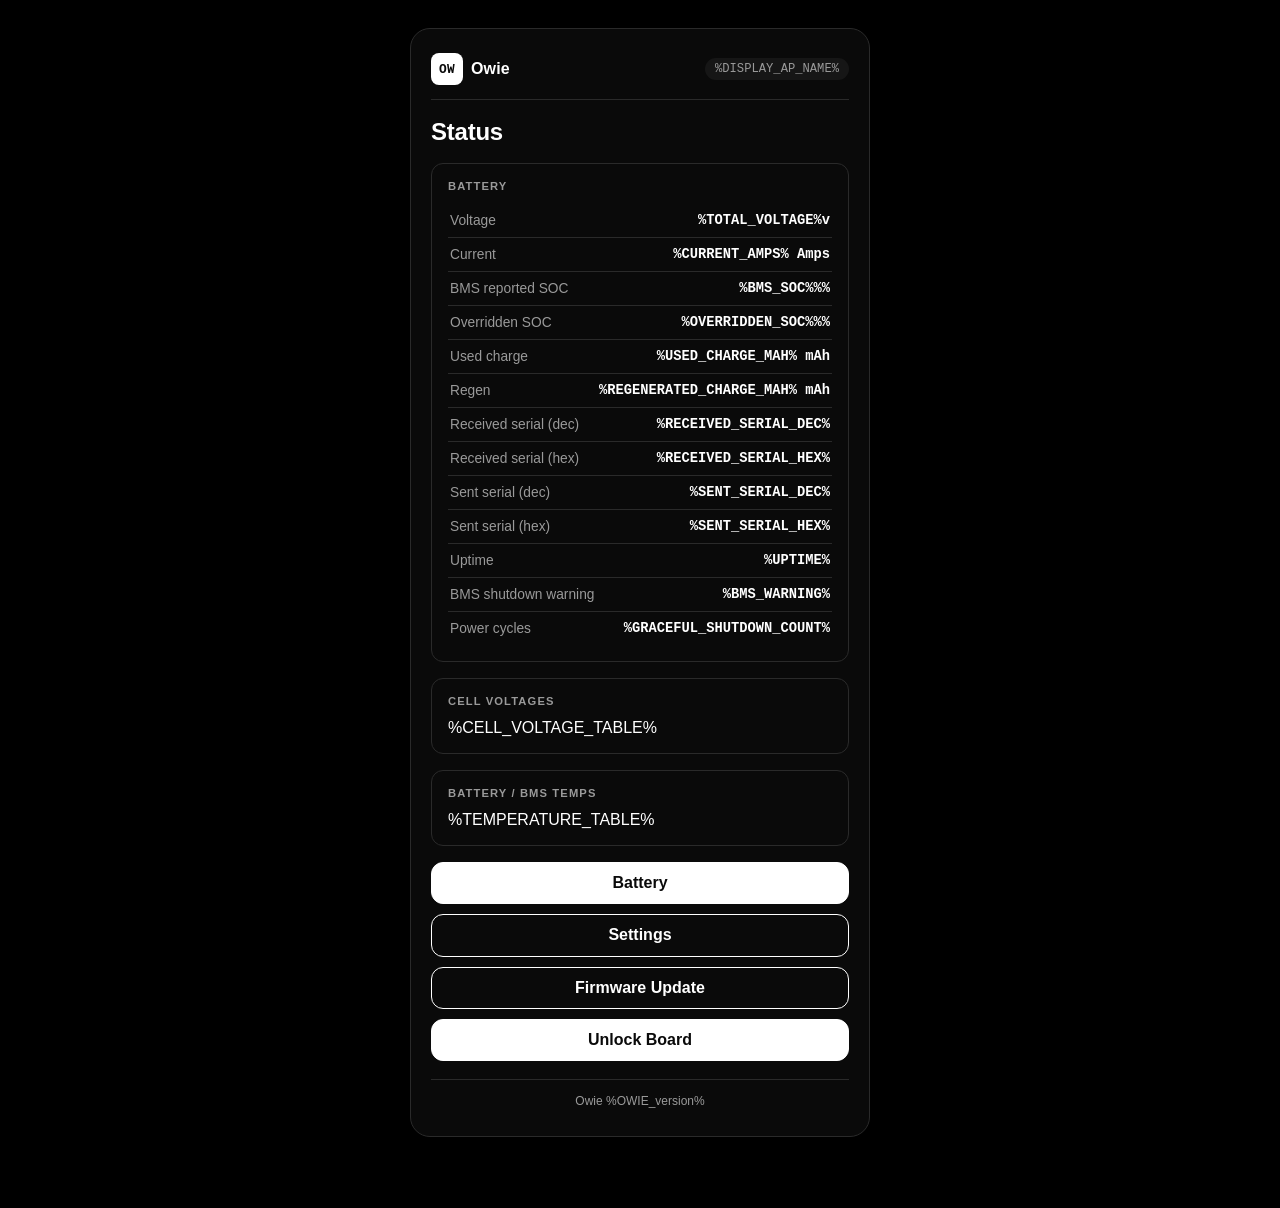
==== data/index.html @ 439dd6f3 "Port NexusOwie dark-card UI; keep BMS rows and stock battery mode switch; add tools/check_ui.py and " ====
<!DOCTYPE html>
<html lang="en">

<head>
    <meta charset="utf-8">
    <meta name="viewport" content="width=device-width,initial-scale=1,user-scalable=no">
    <title>Owie - Status</title>
    <link rel="stylesheet" href="styles.css?v=5">
    <script>
        window.addEventListener('DOMContentLoaded', () => {
            function reloadData() {
                const xhr = new XMLHttpRequest();
                xhr.addEventListener("load", function (evt) {
                    var parsed = JSON.parse(evt.target.responseText);
                    for (const key in parsed) {
                        var el = document.getElementById(key);
                        if (el) {
                            el.innerHTML = parsed[key];
                        }
                    }
                    setTimeout(reloadData, 100);
                });
                xhr.open("GET", "/autoupdate");
                xhr.send();
            }
            reloadData();
            const unlockBtn = document.getElementById("unlockButton");
            if (!unlockBtn.dataset.locked) {
                return;
            }
            unlockBtn.onclick = () => {
                const xhr = new XMLHttpRequest();
                xhr.open("GET", "/lock?unlock");
                xhr.responseType = "text";
                xhr.onload = () => {
                    if (xhr.status === 200) {
                        unlockBtn.innerHTML = "Unlocked! Restart your board to ride it.";
                    } else {
                        unlockBtn.innerHTML = "Error: " + xhr.status;
                    }
                };
                unlockBtn.setAttribute("disabled", "1");
                xhr.send();
            };
            unlockBtn.removeAttribute("style");
        });
    //# sourceURL=index.js
    </script>
</head>

<body>
    <main class="page">
        <header class="topbar">
            <div class="brand">
                <span class="brand-mark">OW</span>
                <span class="brand-name">Owie</span>
            </div>
            <span class="ap-name">%DISPLAY_AP_NAME%</span>
        </header>

        <h1>Status</h1>

        <div id="content">
            <div class="section">
                <h2 class="section-title">Battery</h2>
                <table>
                    <tr>
                        <th>Voltage</th>
                        <td id="TOTAL_VOLTAGE">%TOTAL_VOLTAGE%v</td>
                    </tr>
                    <tr>
                        <th>Current</th>
                        <td id="CURRENT_AMPS">%CURRENT_AMPS% Amps</td>
                    </tr>
                    <tr>
                        <th>BMS reported SOC</th>
                        <td id="BMS_SOC">%BMS_SOC%%%</td>
                    </tr>
                    <tr>
                        <th>Overridden SOC</th>
                        <td id="OVERRIDDEN_SOC">%OVERRIDDEN_SOC%%%</td>
                    </tr>
                    <tr>
                        <th>Used charge</th>
                        <td id="USED_CHARGE_MAH">%USED_CHARGE_MAH% mAh</td>
                    </tr>
                    <tr>
                        <th>Regen</th>
                        <td id="REGENERATED_CHARGE_MAH">%REGENERATED_CHARGE_MAH% mAh</td>
                    </tr>
                    <tr>
                        <th>Received serial (dec)</th>
                        <td id="RECEIVED_SERIAL_DEC">%RECEIVED_SERIAL_DEC%</td>
                    </tr>
                    <tr>
                        <th>Received serial (hex)</th>
                        <td id="RECEIVED_SERIAL_HEX">%RECEIVED_SERIAL_HEX%</td>
                    </tr>
                    <tr>
                        <th>Sent serial (dec)</th>
                        <td id="SENT_SERIAL_DEC">%SENT_SERIAL_DEC%</td>
                    </tr>
                    <tr>
                        <th>Sent serial (hex)</th>
                        <td id="SENT_SERIAL_HEX">%SENT_SERIAL_HEX%</td>
                    </tr>
                    <tr>
                        <th>Uptime</th>
                        <td id="UPTIME">%UPTIME%</td>
                    </tr>
                    <tr>
                        <th>BMS shutdown warning</th>
                        <td id="BMS_WARNING">%BMS_WARNING%</td>
                    </tr>
                    <tr>
                        <th>Power cycles</th>
                        <td>%GRACEFUL_SHUTDOWN_COUNT%</td>
                    </tr>
                </table>
            </div>

            <div class="section">
                <h2 class="section-title">Cell Voltages</h2>
                <table class="cell-voltages" id="CELL_VOLTAGE_TABLE">%CELL_VOLTAGE_TABLE%</table>
            </div>

            <div class="section">
                <h2 class="section-title">Battery / BMS Temps</h2>
                <table class="cell-voltages" id="TEMPERATURE_TABLE">%TEMPERATURE_TABLE%</table>
            </div>

            <div class="btn-row">
                <form action="/battery">
                    <button>Battery</button>
                </form>
                <form action="/settings">
                    <button class="btn-secondary">Settings</button>
                </form>
                <form action="/update">
                    <button class="btn-secondary">Firmware Update</button>
                </form>
                <button style="display:none" id="unlockButton" data-locked="%IS_LOCKED%">
                    Unlock Board
                </button>
            </div>
        </div>

        <div class="footer-note">Owie <span id="OWIE_version">%OWIE_version%</span></div>
    </main>
</body>

</html>
---- data/styles.css ----
:root {
    --bg: #000000;
    --text: #ffffff;
    --muted: #9a9a9a;
    --border: #2a2a2a;
    --ink: #ffffff;
    --paper: #0a0a0a;
    --field-bg: #141414;
    --field-bg-focus: #1a1a1a;
    --raised: #161616;
    --radius-lg: 20px;
    --radius-md: 12px;
    --shadow: 0 24px 60px rgba(0, 0, 0, 0.6), 0 2px 8px rgba(0, 0, 0, 0.4);
}

* {
    box-sizing: border-box;
}

body {
    margin: 0;
    min-height: 100vh;
    min-height: 100dvh;
    /* Always keep base padding AND any notch/status-bar inset */
    padding-top: calc(28px + env(safe-area-inset-top, 0px));
    padding-right: calc(20px + env(safe-area-inset-right, 0px));
    padding-bottom: calc(28px + env(safe-area-inset-bottom, 0px));
    padding-left: calc(20px + env(safe-area-inset-left, 0px));
    background: var(--bg);
    color: var(--text);
    font-family: -apple-system, BlinkMacSystemFont, "Segoe UI", Roboto, Helvetica, Arial, sans-serif;
    -webkit-font-smoothing: antialiased;
    overflow-x: hidden;
    overflow-y: auto;
    -webkit-overflow-scrolling: touch;
}

.card {
    width: 100%;
    max-width: 380px;
    margin: 0 auto;
    background: var(--paper);
    color: var(--text);
    border: 1px solid var(--border);
    border-radius: var(--radius-lg);
    box-shadow: var(--shadow);
    padding: 32px 28px;
    text-align: center;
}

.brand {
    display: inline-flex;
    align-items: center;
    gap: 8px;
    margin-bottom: 18px;
}

.brand-mark {
    width: 32px;
    height: 32px;
    border-radius: 8px;
    background: var(--ink);
    color: var(--paper);
    font-family: ui-monospace, SFMono-Regular, Menlo, Consolas, monospace;
    font-size: 0.8rem;
    font-weight: 700;
    display: flex;
    align-items: center;
    justify-content: center;
    letter-spacing: 0.02em;
}

.brand-name {
    font-weight: 700;
    letter-spacing: 0.01em;
}

.eyebrow {
    margin: 0 0 4px;
    text-transform: uppercase;
    letter-spacing: 0.12em;
    font-size: 0.7rem;
    font-weight: 600;
    color: var(--muted);
}

h1 {
    margin: 0 0 8px;
    font-size: 1.5rem;
    font-weight: 700;
    letter-spacing: -0.01em;
    color: var(--text);
}

.subtitle {
    margin: 0 0 24px;
    color: var(--muted);
    font-size: 0.92rem;
    line-height: 1.5;
}

.subtitle code {
    background: var(--raised);
    border-radius: 4px;
    padding: 1px 5px;
    font-family: ui-monospace, SFMono-Regular, Menlo, Consolas, monospace;
    font-size: 0.85em;
    color: var(--ink);
}

.dropzone {
    border: 1.5px dashed var(--border);
    border-radius: var(--radius-md);
    padding: 32px 18px;
    cursor: pointer;
    transition: border-color 0.2s ease, background 0.2s ease;
    outline: none;
    background: var(--field-bg);
    text-align: center;
}

.dropzone:hover,
.dropzone:focus-visible {
    border-color: #555;
    background: var(--field-bg-focus);
}

.dropzone.dragover {
    border-color: var(--ink);
    background: var(--raised);
}

.dropzone .icon {
    width: 28px;
    height: 28px;
    color: var(--muted);
    margin: 0 auto 12px;
    display: block;
}

.dropzone-title {
    margin: 0 0 4px;
    font-weight: 600;
    font-size: 0.95rem;
    color: var(--text);
}

.dropzone-hint {
    margin: 0;
    color: var(--muted);
    font-size: 0.8rem;
    line-height: 1.45;
}

.dropzone-hint code,
.page-lead code {
    background: var(--raised);
    border-radius: 4px;
    padding: 1px 5px;
    font-family: ui-monospace, SFMono-Regular, Menlo, Consolas, monospace;
    font-size: 0.85em;
    color: var(--ink);
}

.visually-hidden {
    position: absolute;
    width: 1px;
    height: 1px;
    overflow: hidden;
    clip: rect(0 0 0 0);
    white-space: nowrap;
}

/* ---------- Firmware update flow ---------- */

.update-page .page-lead {
    margin: -8px 0 20px;
    color: var(--muted);
    font-size: 0.9rem;
    line-height: 1.5;
}

.topbar-link {
    color: var(--muted);
    font-size: 0.85rem;
    font-weight: 600;
    text-decoration: none;
    padding: 4px 2px;
}

.topbar-link:hover {
    color: var(--text);
}

.update-progress {
    display: grid;
    grid-template-columns: repeat(3, 1fr);
    gap: 6px;
    margin: 0 0 20px;
}

.update-progress span {
    height: 3px;
    border-radius: 999px;
    background: var(--border);
    transition: background 0.2s ease;
}

.update-progress span.is-active,
.update-progress span.is-done {
    background: var(--ink);
}

.ready-state,
.upload-state {
    text-align: left;
}

.file-chip {
    padding: 14px 16px;
    margin: 0 0 16px;
    border-radius: var(--radius-md);
    border: 1px solid var(--border);
    background: var(--raised);
}

.file-chip-meta {
    min-width: 0;
}

.ready-label {
    margin: 0 0 4px;
    font-size: 0.7rem;
    font-weight: 700;
    letter-spacing: 0.1em;
    text-transform: uppercase;
    color: var(--muted);
}

.ready-filename {
    margin: 0;
    font-family: ui-monospace, SFMono-Regular, Menlo, Consolas, monospace;
    font-size: 0.88rem;
    font-weight: 600;
    color: var(--text);
    word-break: break-all;
    line-height: 1.35;
}

.ready-filesize {
    margin: 4px 0 0;
    font-size: 0.78rem;
    color: var(--muted);
}

.upload-state {
    padding: 28px 8px 8px;
    text-align: center;
}

.upload-state .upload-title {
    margin: 0 0 6px;
    font-size: 1rem;
    font-weight: 600;
    color: var(--text);
}

.upload-state .upload-file {
    margin: 0 0 18px;
    font-family: ui-monospace, SFMono-Regular, Menlo, Consolas, monospace;
    font-size: 0.82rem;
    font-weight: 600;
    color: var(--muted);
    word-break: break-all;
}

.progress-track {
    width: 100%;
    height: 4px;
    border-radius: 999px;
    background: var(--border);
    overflow: hidden;
    margin: 0 0 14px;
}

.progress-bar {
    width: 35%;
    height: 100%;
    border-radius: inherit;
    background: var(--ink);
    animation: progress-slide 1.1s ease-in-out infinite;
}

@keyframes progress-slide {
    0% {
        transform: translateX(-120%);
    }
    100% {
        transform: translateX(320%);
    }
}

.hidden {
    display: none !important;
}

.spinner {
    width: 28px;
    height: 28px;
    margin: 0 auto 14px;
    border-radius: 50%;
    border: 2px solid var(--border);
    border-top-color: var(--ink);
    animation: spin 0.75s linear infinite;
}

@keyframes spin {
    to {
        transform: rotate(360deg);
    }
}

.update-result {
    text-align: center;
}

.update-result .topbar {
    text-align: left;
}

.update-result h1 {
    text-align: center;
}

.update-result .page-lead {
    margin: 0 0 20px;
}

.status-icon {
    width: 56px;
    height: 56px;
    margin: 8px auto 16px;
    border-radius: 50%;
    display: flex;
    align-items: center;
    justify-content: center;
    background: var(--ink);
    color: var(--paper);
}

.status-icon.error {
    background: var(--raised);
    color: var(--text);
    border: 1px solid var(--border);
}

.status-icon svg {
    width: 24px;
    height: 24px;
}

.error-box {
    text-align: left;
    background: var(--raised);
    color: var(--text);
    border: 1px solid var(--border);
    border-radius: var(--radius-md);
    padding: 14px;
    font-family: ui-monospace, SFMono-Regular, Menlo, Consolas, monospace;
    font-size: 0.82rem;
    white-space: pre-wrap;
    word-break: break-word;
    margin: 0 0 16px;
}

button {
    border: 1.5px solid var(--ink);
    border-radius: var(--radius-md);
    background: var(--ink);
    color: var(--paper);
    line-height: 2.4rem;
    font-size: 1rem;
    font-weight: 600;
    width: 100%;
    cursor: pointer;
    transition: background 0.2s ease, color 0.2s ease, transform 0.15s ease;
}

button:hover {
    background: var(--paper);
    color: var(--ink);
}

button:active {
    transform: scale(0.985);
}

/* ---------- Dashboard pages ---------- */

.page {
    width: 100%;
    max-width: 460px;
    margin: 0 auto;
    background: var(--paper);
    color: var(--text);
    border: 1px solid var(--border);
    border-radius: var(--radius-lg);
    box-shadow: var(--shadow);
    padding: 22px 20px 28px;
    text-align: left;
}

.page.page-wide {
    max-width: 720px;
}

.topbar {
    display: flex;
    align-items: center;
    justify-content: space-between;
    gap: 10px;
    margin: 0 0 18px;
    padding-top: 2px;
    padding-bottom: 14px;
    border-bottom: 1px solid var(--border);
    min-width: 0;
}

.topbar .brand {
    margin-bottom: 0;
    flex: 0 0 auto;
}

.ap-name {
    font-family: ui-monospace, SFMono-Regular, Menlo, Consolas, monospace;
    font-size: 0.76rem;
    color: var(--muted);
    background: var(--raised);
    padding: 4px 10px;
    border-radius: 999px;
    white-space: nowrap;
    overflow: hidden;
    text-overflow: ellipsis;
    min-width: 0;
    max-width: 55%;
    flex: 0 1 auto;
}

.page h1 {
    text-align: left;
    margin: 0 0 16px;
    line-height: 1.2;
}

.section {
    border: 1px solid var(--border);
    border-radius: var(--radius-md);
    padding: 16px;
    margin: 0 0 16px;
}

.page h2.section-title {
    margin: 0 0 12px;
    font-size: 0.7rem;
    font-weight: 700;
    text-transform: uppercase;
    letter-spacing: 0.1em;
    color: var(--muted);
}

.page table {
    width: 100%;
    border-collapse: collapse;
    color: var(--text);
}

.page table:not(.cell-voltages) tr {
    border-bottom: 1px solid var(--border);
}

.page table:not(.cell-voltages) tr:last-child {
    border-bottom: none;
}

.page table:not(.cell-voltages) th,
.page table:not(.cell-voltages) td {
    text-align: left;
    padding: 9px 2px;
    font-weight: 400;
    font-size: 0.86rem;
}

.page table:not(.cell-voltages) th {
    color: var(--muted);
    font-weight: 500;
}

.page table:not(.cell-voltages) td {
    text-align: right;
    font-family: ui-monospace, SFMono-Regular, Menlo, Consolas, monospace;
    font-weight: 600;
    color: var(--text);
}

.cell-voltages {
    width: 100%;
}

.cell-voltages td {
    padding: 7px 4px;
    background: var(--raised);
    border: 0;
    border-radius: 6px;
    text-align: center;
    font-family: ui-monospace, SFMono-Regular, Menlo, Consolas, monospace;
    font-size: 0.78rem;
    font-weight: 600;
    color: var(--text);
}

.field {
    margin: 0 0 14px;
}

.field:last-child {
    margin-bottom: 0;
}

.field label {
    display: block;
    font-size: 0.8rem;
    font-weight: 600;
    margin-bottom: 6px;
    color: var(--text);
}

.field input,
.field select {
    width: 100%;
    padding: 10px 12px;
    border: 1.5px solid var(--border);
    border-radius: 10px;
    background: var(--field-bg);
    color: var(--text);
    font-size: 0.92rem;
    font-family: inherit;
}

.field input::placeholder {
    color: var(--muted);
}

.field input:focus,
.field select:focus {
    outline: none;
    border-color: var(--ink);
    background: var(--field-bg-focus);
}

.field-hint {
    margin: 6px 0 0;
    font-size: 0.78rem;
    color: var(--muted);
}

.btn-row {
    display: flex;
    flex-direction: column;
    gap: 10px;
}

.btn-row + .btn-row,
.section + .btn-row,
form + .btn-row {
    margin-top: 16px;
}

.btn-secondary {
    background: var(--paper);
    color: var(--ink);
}

.btn-secondary:hover {
    background: var(--raised);
}

.terminal {
    display: block;
    width: 100%;
    box-sizing: border-box;
    height: 240px;
    resize: vertical;
    background: var(--field-bg);
    color: var(--text);
    border: 1px solid var(--border);
    border-radius: var(--radius-md);
    padding: 12px;
    font-family: ui-monospace, SFMono-Regular, Menlo, Consolas, monospace;
    font-size: 0.78rem;
    line-height: 1.5;
    margin: 0 0 14px;
}

.footer-note {
    text-align: center;
    margin-top: 18px;
    padding-top: 14px;
    border-top: 1px solid var(--border);
    font-size: 0.75rem;
    color: var(--muted);
}

.switch-row {
    display: flex;
    align-items: center;
    justify-content: space-between;
    gap: 12px;
    cursor: pointer;
    font-size: 0.95rem;
}

.switch {
    position: relative;
    flex: none;
    width: 46px;
    height: 26px;
}

.switch input {
    position: absolute;
    opacity: 0;
    width: 100%;
    height: 100%;
    margin: 0;
    cursor: pointer;
}

.switch .slider {
    position: absolute;
    inset: 0;
    border-radius: 13px;
    background: var(--field-bg-focus);
    border: 1px solid var(--border);
    transition: background 0.15s;
    pointer-events: none;
}

.switch .slider::before {
    content: "";
    position: absolute;
    top: 3px;
    left: 3px;
    width: 18px;
    height: 18px;
    border-radius: 50%;
    background: var(--muted);
    transition: transform 0.15s, background 0.15s;
}

.switch input:checked + .slider {
    background: #1fa3ec;
    border-color: #1fa3ec;
}

.switch input:checked + .slider::before {
    transform: translateX(20px);
    background: #fff;
}
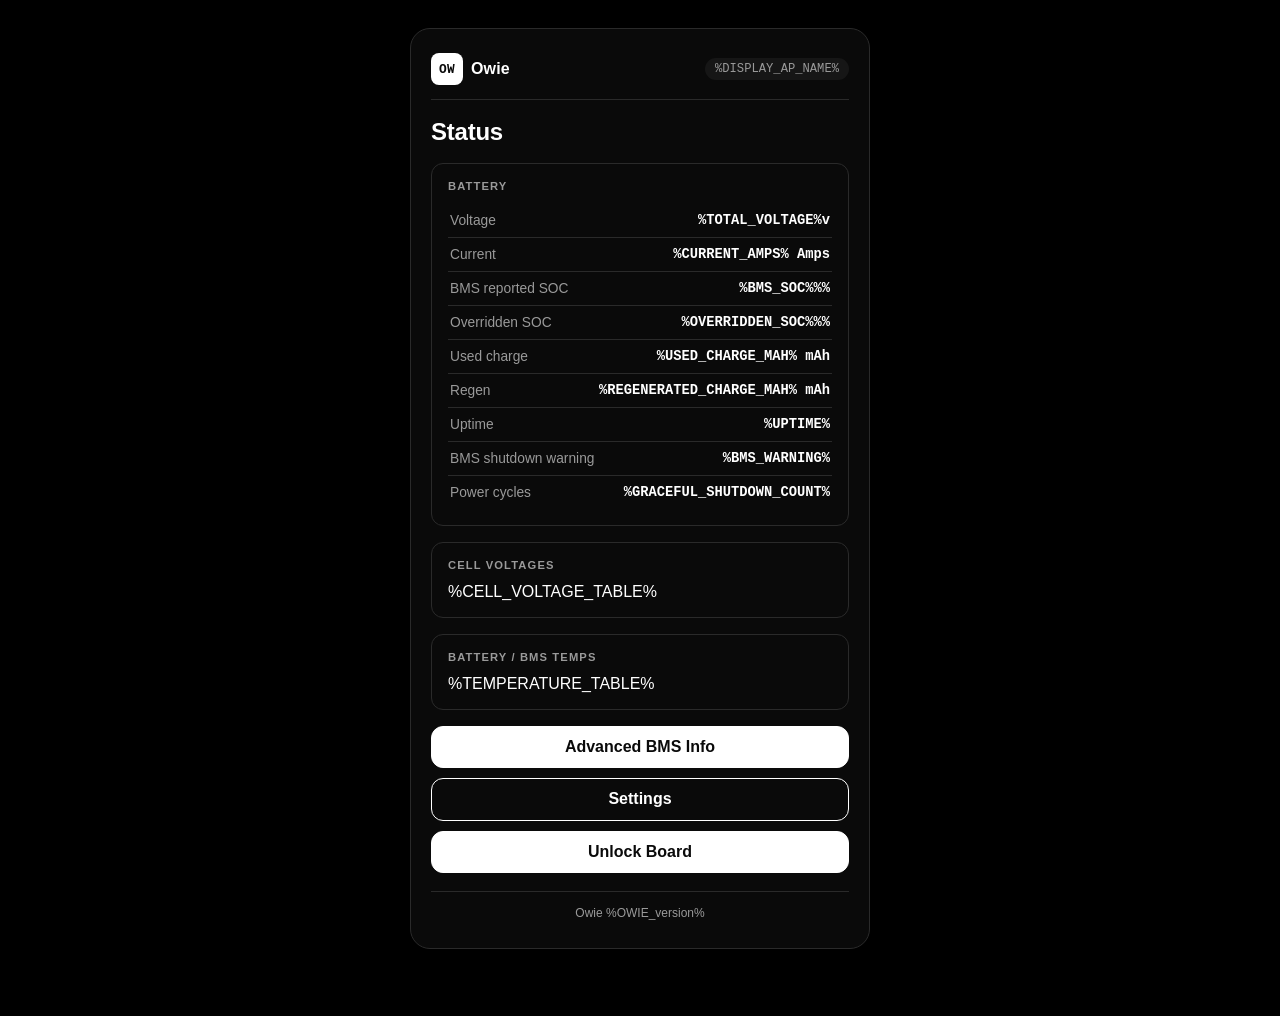
==== commit ce4d21ec: "UI: move serials to Advanced BMS Info, drop home Firmware Update button, fix stock mode switch state" ====
--- a/data/index.html
+++ b/data/index.html
@@ -89,22 +89,6 @@
                         <td id="REGENERATED_CHARGE_MAH">%REGENERATED_CHARGE_MAH% mAh</td>
                     </tr>
                     <tr>
-                        <th>Received serial (dec)</th>
-                        <td id="RECEIVED_SERIAL_DEC">%RECEIVED_SERIAL_DEC%</td>
-                    </tr>
-                    <tr>
-                        <th>Received serial (hex)</th>
-                        <td id="RECEIVED_SERIAL_HEX">%RECEIVED_SERIAL_HEX%</td>
-                    </tr>
-                    <tr>
-                        <th>Sent serial (dec)</th>
-                        <td id="SENT_SERIAL_DEC">%SENT_SERIAL_DEC%</td>
-                    </tr>
-                    <tr>
-                        <th>Sent serial (hex)</th>
-                        <td id="SENT_SERIAL_HEX">%SENT_SERIAL_HEX%</td>
-                    </tr>
-                    <tr>
                         <th>Uptime</th>
                         <td id="UPTIME">%UPTIME%</td>
                     </tr>
@@ -131,13 +115,10 @@
 
             <div class="btn-row">
                 <form action="/battery">
-                    <button>Battery</button>
+                    <button>Advanced BMS Info</button>
                 </form>
                 <form action="/settings">
                     <button class="btn-secondary">Settings</button>
-                </form>
-                <form action="/update">
-                    <button class="btn-secondary">Firmware Update</button>
                 </form>
                 <button style="display:none" id="unlockButton" data-locked="%IS_LOCKED%">
                     Unlock Board
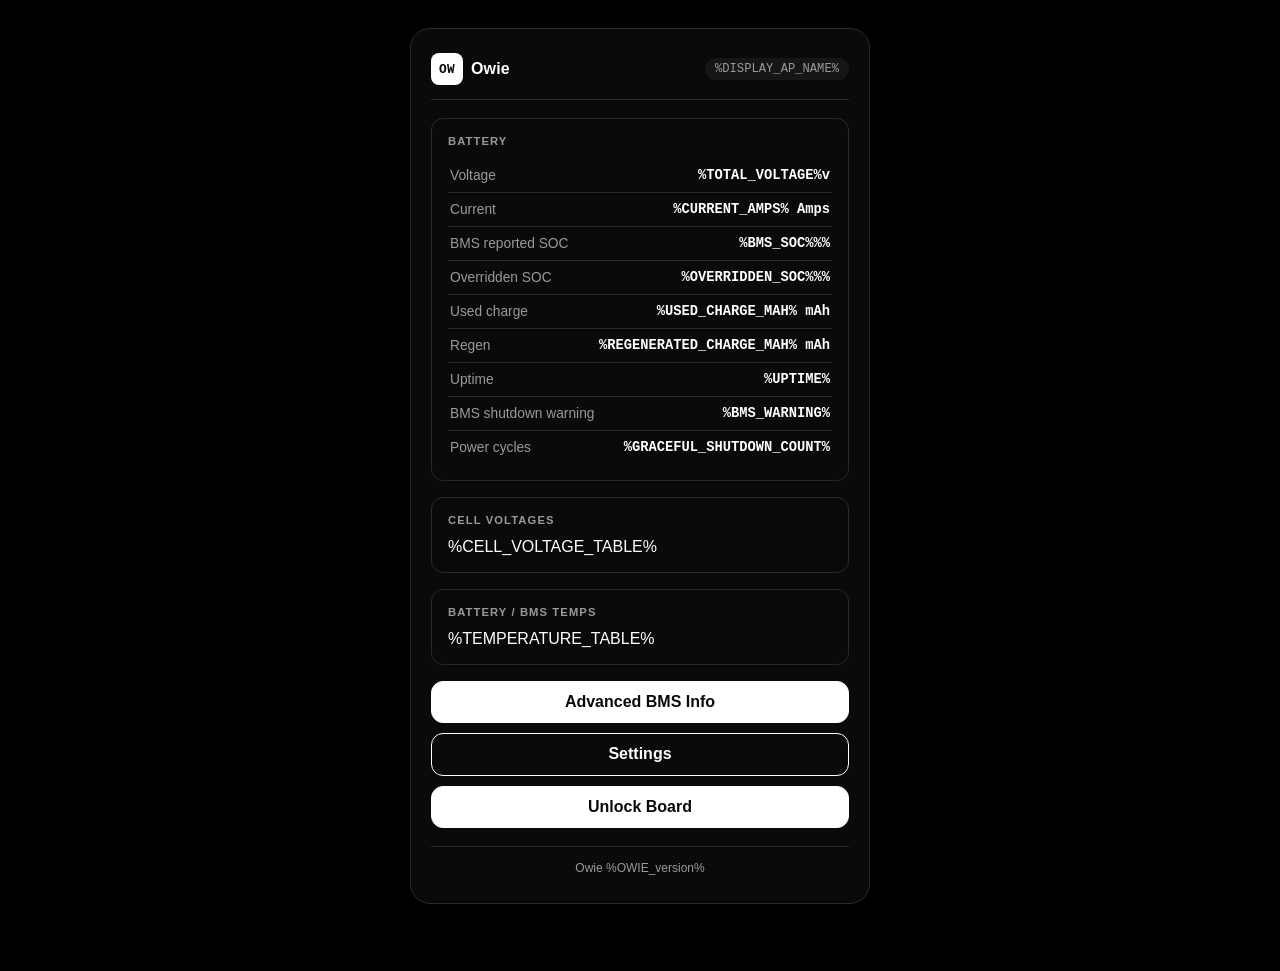
==== commit 81c502c0: "Slim README, move protocol notes to docs/TECHNICAL.md, hint for phone sign-in browsers, drop Status " ====
--- a/data/index.html
+++ b/data/index.html
@@ -57,8 +57,6 @@
             </div>
             <span class="ap-name">%DISPLAY_AP_NAME%</span>
         </header>
-
-        <h1>Status</h1>
 
         <div id="content">
             <div class="section">
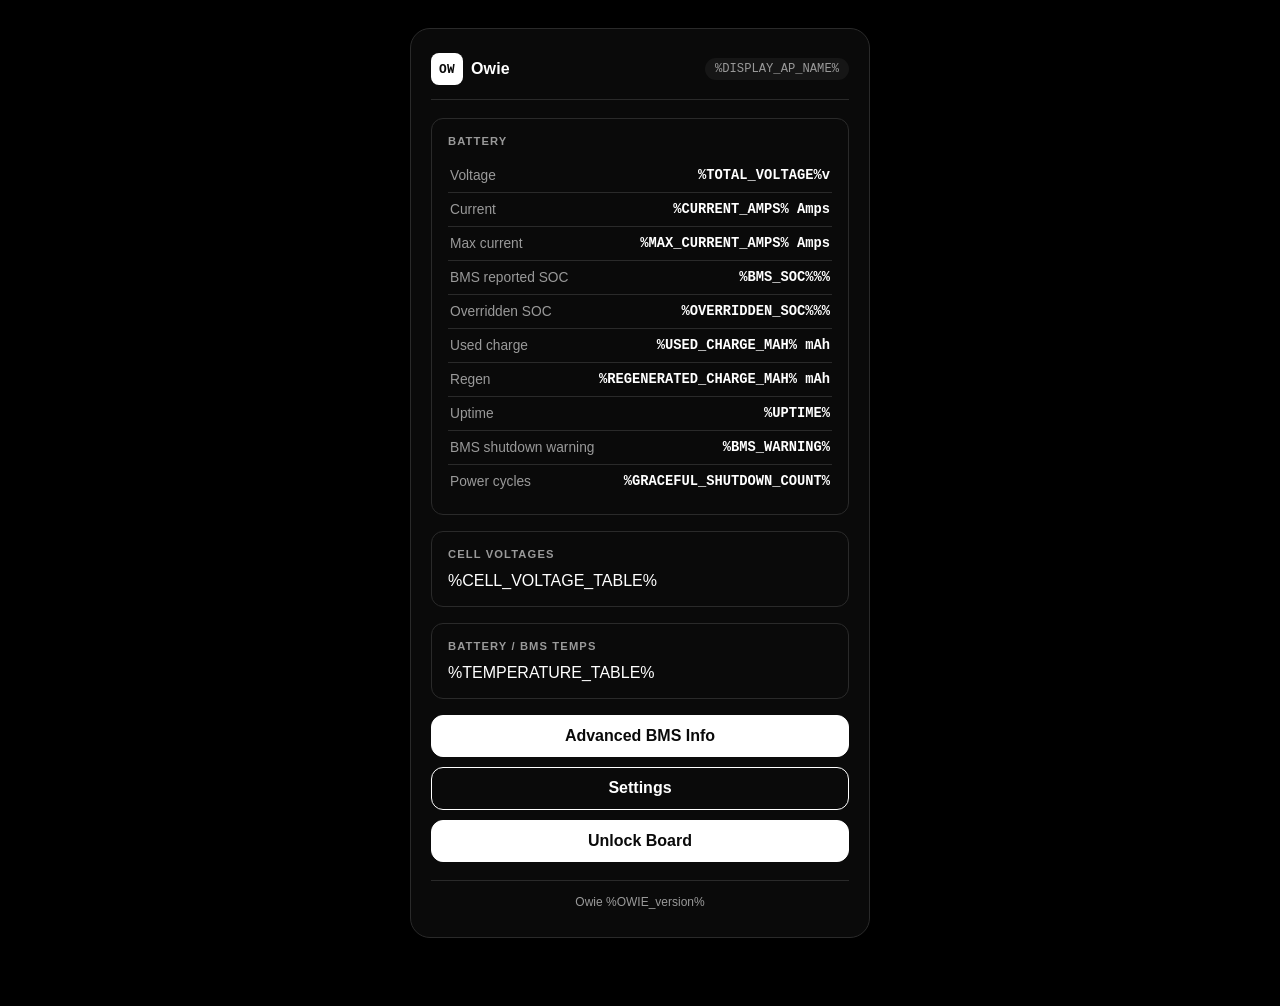
==== commit 8426995c: "Show max current (peak discharge this power cycle) on the home page Co-Authored-By: Claude Sonnet 5." ====
--- a/data/index.html
+++ b/data/index.html
@@ -71,6 +71,10 @@
                         <td id="CURRENT_AMPS">%CURRENT_AMPS% Amps</td>
                     </tr>
                     <tr>
+                        <th>Max current</th>
+                        <td id="MAX_CURRENT_AMPS">%MAX_CURRENT_AMPS% Amps</td>
+                    </tr>
+                    <tr>
                         <th>BMS reported SOC</th>
                         <td id="BMS_SOC">%BMS_SOC%%%</td>
                     </tr>
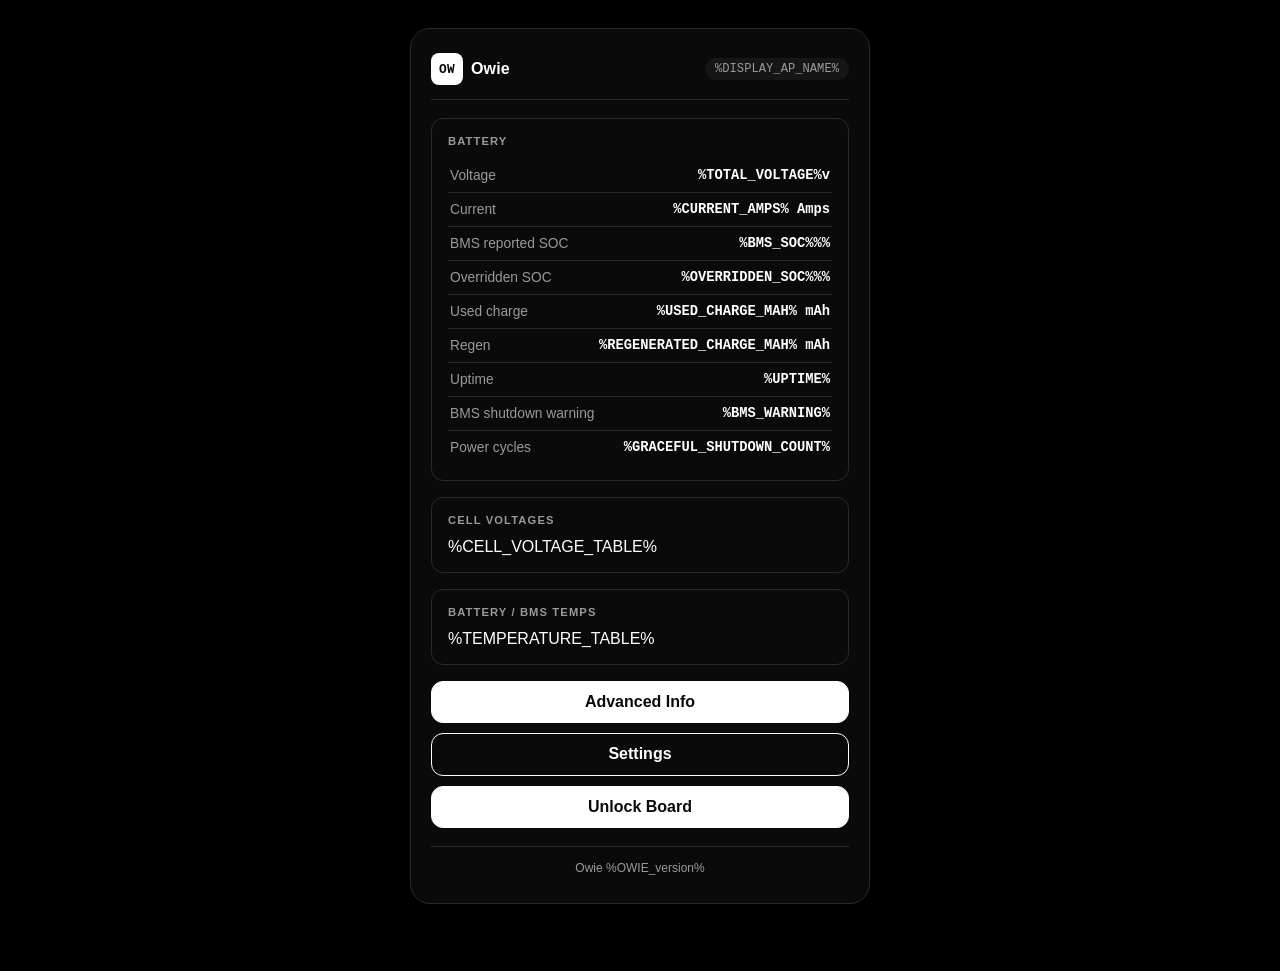
==== commit a68f3f3b: "Split stock mode into two switches (regen/range estimator, FM battery percentage); rename Advanced I" ====
--- a/data/index.html
+++ b/data/index.html
@@ -71,10 +71,6 @@
                         <td id="CURRENT_AMPS">%CURRENT_AMPS% Amps</td>
                     </tr>
                     <tr>
-                        <th>Max current</th>
-                        <td id="MAX_CURRENT_AMPS">%MAX_CURRENT_AMPS% Amps</td>
-                    </tr>
-                    <tr>
                         <th>BMS reported SOC</th>
                         <td id="BMS_SOC">%BMS_SOC%%%</td>
                     </tr>
@@ -117,7 +113,7 @@
 
             <div class="btn-row">
                 <form action="/battery">
-                    <button>Advanced BMS Info</button>
+                    <button>Advanced Info</button>
                 </form>
                 <form action="/settings">
                     <button class="btn-secondary">Settings</button>
--- a/data/styles.css
+++ b/data/styles.css
@@ -666,3 +666,30 @@
     transform: translateX(20px);
     background: #fff;
 }
+
+details.section > summary {
+    cursor: pointer;
+    list-style: none;
+    font-size: 0.7rem;
+    font-weight: 700;
+    text-transform: uppercase;
+    letter-spacing: 0.1em;
+    color: var(--muted);
+}
+
+details.section > summary::-webkit-details-marker {
+    display: none;
+}
+
+details.section > summary::after {
+    content: "+";
+    float: right;
+}
+
+details.section[open] > summary::after {
+    content: "\2212";
+}
+
+details.section > table {
+    margin-top: 12px;
+}
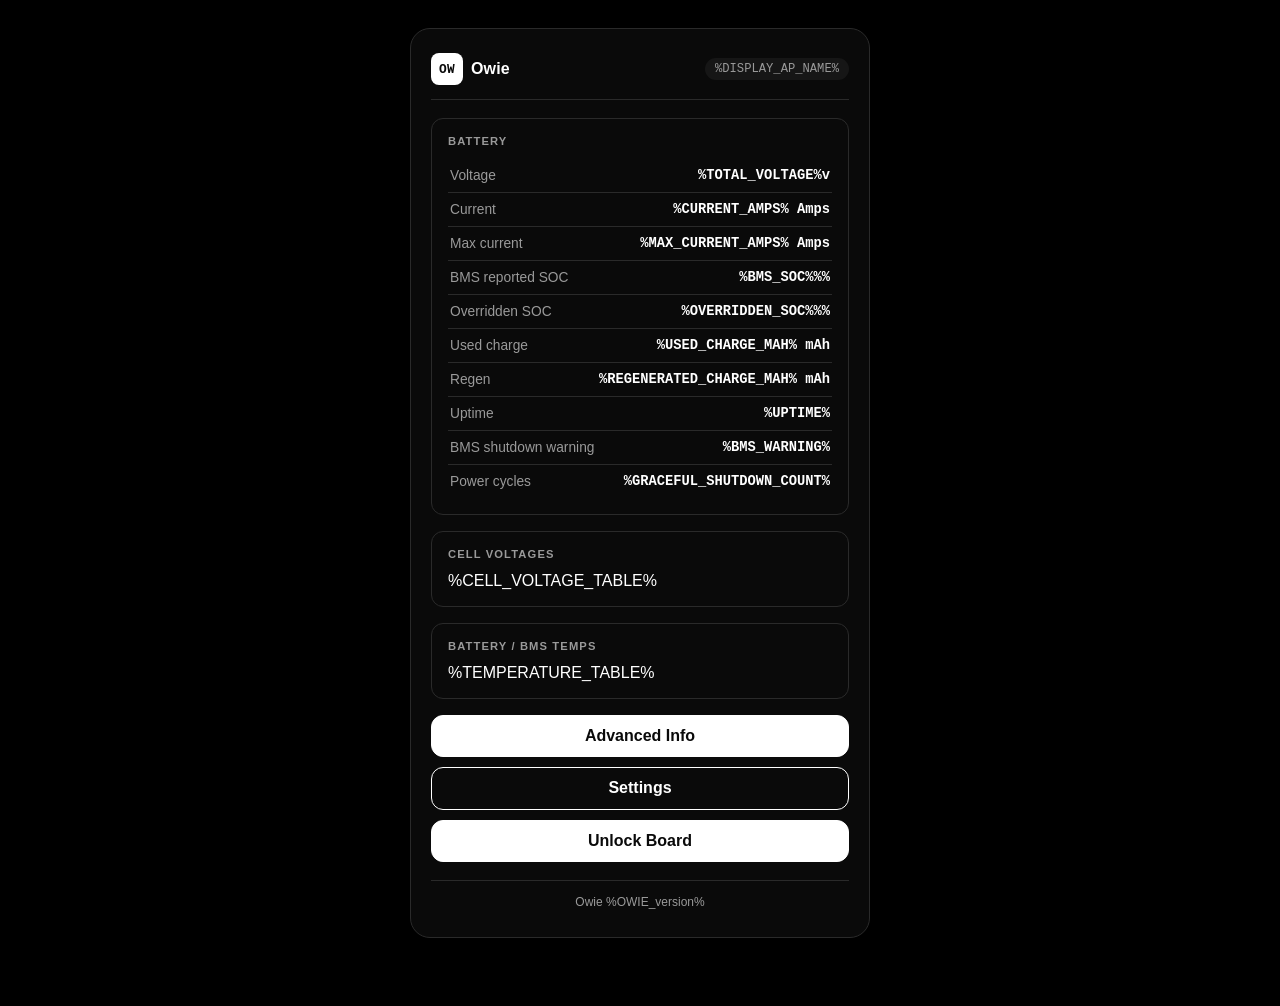
==== commit fa7d6640: "Merge remote-tracking branch 'origin/max-current' into two-toggles" ====
--- a/data/index.html
+++ b/data/index.html
@@ -71,6 +71,10 @@
                         <td id="CURRENT_AMPS">%CURRENT_AMPS% Amps</td>
                     </tr>
                     <tr>
+                        <th>Max current</th>
+                        <td id="MAX_CURRENT_AMPS">%MAX_CURRENT_AMPS% Amps</td>
+                    </tr>
+                    <tr>
                         <th>BMS reported SOC</th>
                         <td id="BMS_SOC">%BMS_SOC%%%</td>
                     </tr>
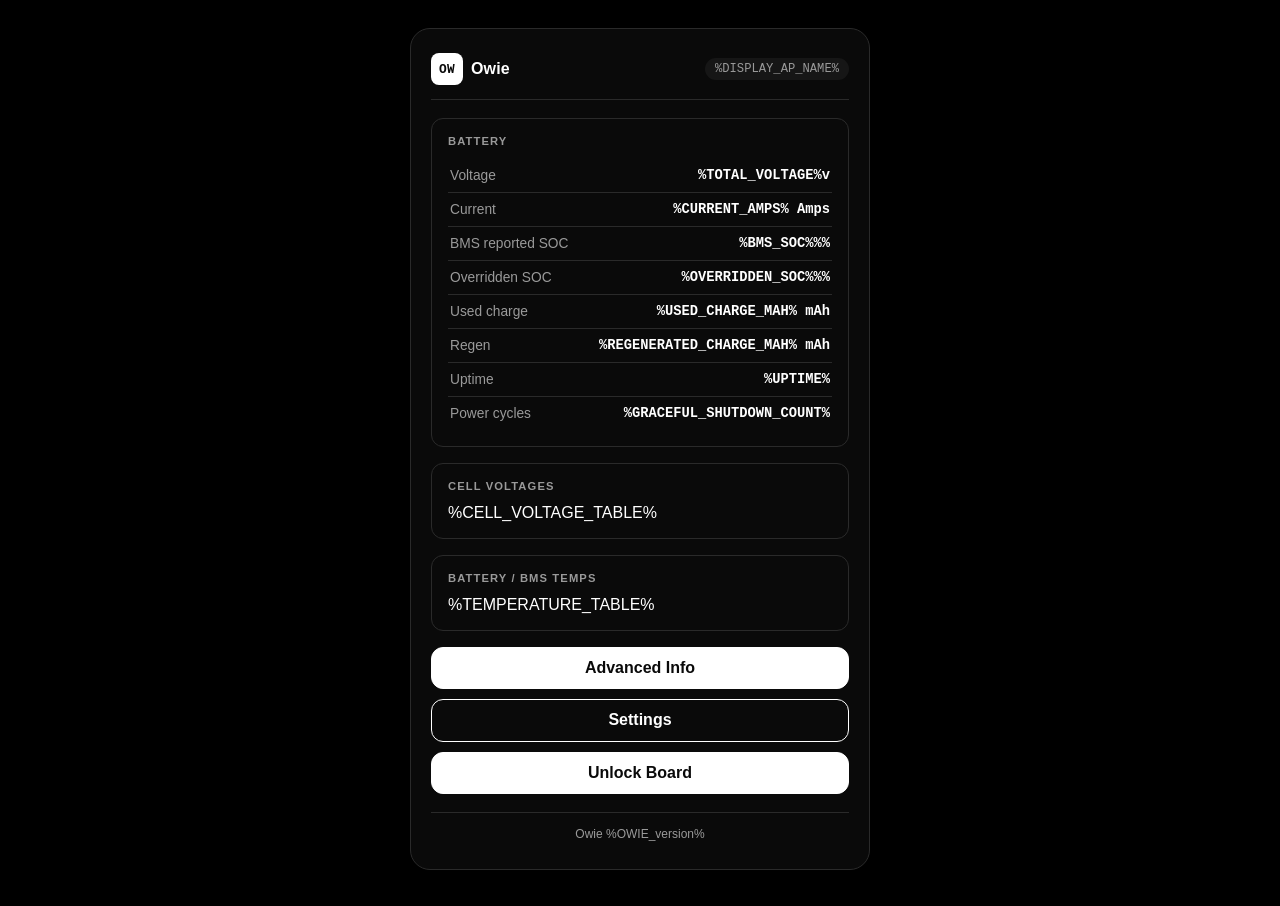
==== commit 7f1d1b01: "Minimal build: stock lolwheel core + two toggles + new UI with Advanced Info Removes WiFi channel, m" ====
--- a/data/index.html
+++ b/data/index.html
@@ -71,10 +71,6 @@
                         <td id="CURRENT_AMPS">%CURRENT_AMPS% Amps</td>
                     </tr>
                     <tr>
-                        <th>Max current</th>
-                        <td id="MAX_CURRENT_AMPS">%MAX_CURRENT_AMPS% Amps</td>
-                    </tr>
-                    <tr>
                         <th>BMS reported SOC</th>
                         <td id="BMS_SOC">%BMS_SOC%%%</td>
                     </tr>
@@ -93,10 +89,6 @@
                     <tr>
                         <th>Uptime</th>
                         <td id="UPTIME">%UPTIME%</td>
-                    </tr>
-                    <tr>
-                        <th>BMS shutdown warning</th>
-                        <td id="BMS_WARNING">%BMS_WARNING%</td>
                     </tr>
                     <tr>
                         <th>Power cycles</th>
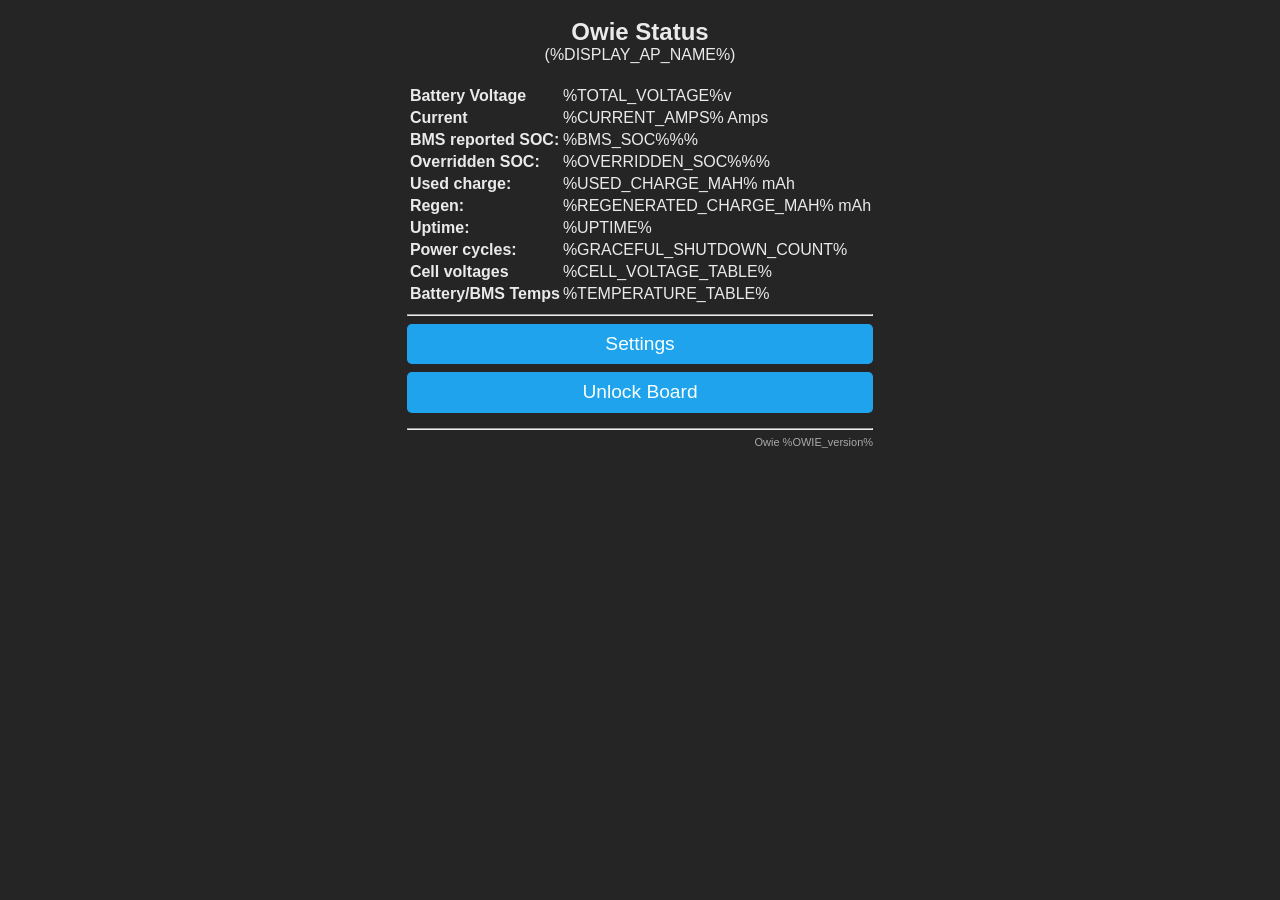
==== commit c0fc6c9f: "3.83-beta: unmodified lolwheel v1.4.3 source (diagnostic build) Co-Authored-By: Claude Sonnet 5.5 <n" ====
--- a/data/index.html
+++ b/data/index.html
@@ -1,11 +1,12 @@
 <!DOCTYPE html>
 <html lang="en">
+<!-- The HTML markup is based on the main page of Tasmota -->
 
 <head>
     <meta charset="utf-8">
     <meta name="viewport" content="width=device-width,initial-scale=1,user-scalable=no">
     <title>Owie - Status</title>
-    <link rel="stylesheet" href="styles.css?v=5">
+    <link rel="stylesheet" href="styles.css">
     <script>
         window.addEventListener('DOMContentLoaded', () => {
             function reloadData() {
@@ -49,79 +50,73 @@
 </head>
 
 <body>
-    <main class="page">
-        <header class="topbar">
-            <div class="brand">
-                <span class="brand-mark">OW</span>
-                <span class="brand-name">Owie</span>
-            </div>
-            <span class="ap-name">%DISPLAY_AP_NAME%</span>
-        </header>
-
+    <div style="text-align:left;display:inline-block;color:#eaeaea;min-width:340px;">
+        <div id="statusHeader" style="text-align:center;color:#eaeaea;margin-bottom:10px;">
+            <h2>Owie Status</h2>
+            (%DISPLAY_AP_NAME%)
+        </div>
         <div id="content">
-            <div class="section">
-                <h2 class="section-title">Battery</h2>
-                <table>
-                    <tr>
-                        <th>Voltage</th>
-                        <td id="TOTAL_VOLTAGE">%TOTAL_VOLTAGE%v</td>
-                    </tr>
-                    <tr>
-                        <th>Current</th>
-                        <td id="CURRENT_AMPS">%CURRENT_AMPS% Amps</td>
-                    </tr>
-                    <tr>
-                        <th>BMS reported SOC</th>
-                        <td id="BMS_SOC">%BMS_SOC%%%</td>
-                    </tr>
-                    <tr>
-                        <th>Overridden SOC</th>
-                        <td id="OVERRIDDEN_SOC">%OVERRIDDEN_SOC%%%</td>
-                    </tr>
-                    <tr>
-                        <th>Used charge</th>
-                        <td id="USED_CHARGE_MAH">%USED_CHARGE_MAH% mAh</td>
-                    </tr>
-                    <tr>
-                        <th>Regen</th>
-                        <td id="REGENERATED_CHARGE_MAH">%REGENERATED_CHARGE_MAH% mAh</td>
-                    </tr>
-                    <tr>
-                        <th>Uptime</th>
-                        <td id="UPTIME">%UPTIME%</td>
-                    </tr>
-                    <tr>
-                        <th>Power cycles</th>
-                        <td>%GRACEFUL_SHUTDOWN_COUNT%</td>
-                    </tr>
-                </table>
-            </div>
-
-            <div class="section">
-                <h2 class="section-title">Cell Voltages</h2>
-                <table class="cell-voltages" id="CELL_VOLTAGE_TABLE">%CELL_VOLTAGE_TABLE%</table>
-            </div>
-
-            <div class="section">
-                <h2 class="section-title">Battery / BMS Temps</h2>
-                <table class="cell-voltages" id="TEMPERATURE_TABLE">%TEMPERATURE_TABLE%</table>
-            </div>
-
-            <div class="btn-row">
-                <form action="/battery">
-                    <button>Advanced Info</button>
-                </form>
-                <form action="/settings">
-                    <button class="btn-secondary">Settings</button>
-                </form>
-                <button style="display:none" id="unlockButton" data-locked="%IS_LOCKED%">
-                    Unlock Board
-                </button>
-            </div>
+            <table>
+                <tr>
+                    <th>Battery Voltage</th>
+                    <td id="TOTAL_VOLTAGE">%TOTAL_VOLTAGE%v</td>
+                </tr>
+                <tr>
+                    <th>Current</th>
+                    <td id="CURRENT_AMPS">%CURRENT_AMPS% Amps</td>
+                </tr>
+                <tr>
+                    <th>BMS reported SOC:</th>
+                    <td id="BMS_SOC">%BMS_SOC%%%</td>
+                </tr>
+                <tr>
+                    <th>Overridden SOC:</th>
+                    <td id="OVERRIDDEN_SOC">%OVERRIDDEN_SOC%%%</td>
+                </tr>
+                <tr>
+                    <th>Used charge:</th>
+                    <td id="USED_CHARGE_MAH">%USED_CHARGE_MAH% mAh</td>
+                </tr>
+                <tr>
+                    <th>Regen:</th>
+                    <td id="REGENERATED_CHARGE_MAH">%REGENERATED_CHARGE_MAH% mAh</td>
+                </tr>
+                <tr>
+                    <th>Uptime:</th>
+                    <td id="UPTIME">%UPTIME%</td>
+                </tr>
+                <tr>
+                    <th>Power cycles:</th>
+                    <td>%GRACEFUL_SHUTDOWN_COUNT%</td>
+                </tr>
+                <tr>
+                    <th>Cell voltages</th>
+                    <td>
+                        <table class="cell-voltages" id="CELL_VOLTAGE_TABLE">%CELL_VOLTAGE_TABLE%</table>
+                    </td>
+                </tr>
+                <tr>
+                    <th>Battery/BMS Temps</th>
+                    <td>
+                        <table class="cell-voltages" id="TEMPERATURE_TABLE">%TEMPERATURE_TABLE%</table>
+                    </td>
+                </tr>
+            </table>
+            <hr>
+            <p></p>
+            <form action="/settings">
+                <button>Settings</button>
+            </form>
+            <p></p>
+            <button style="display:none" id="unlockButton" data-locked="%IS_LOCKED%">
+                Unlock Board
+            </button>
         </div>
-
-        <div class="footer-note">Owie <span id="OWIE_version">%OWIE_version%</span></div>
-    </main>
+        <div id="version" style="text-align:right;font-size:11px;">
+            <hr>
+            <p style="color:#aaa;">Owie <span id="OWIE_version">%OWIE_version%</span></p>
+        </div>
+    </div>
 </body>
 
-</html>
+</html>
--- a/data/styles.css
+++ b/data/styles.css
@@ -1,695 +1,123 @@
-:root {
-    --bg: #000000;
-    --text: #ffffff;
-    --muted: #9a9a9a;
-    --border: #2a2a2a;
-    --ink: #ffffff;
-    --paper: #0a0a0a;
-    --field-bg: #141414;
-    --field-bg-focus: #1a1a1a;
-    --raised: #161616;
-    --radius-lg: 20px;
-    --radius-md: 12px;
-    --shadow: 0 24px 60px rgba(0, 0, 0, 0.6), 0 2px 8px rgba(0, 0, 0, 0.4);
+div,
+fieldset,
+input,
+select {
+    padding: 5px;
+    font-size: 1em;
 }
 
-* {
+fieldset {
+    background: #4f4f4f;
+}
+
+p {
+    margin: 0.5em 0;
+}
+
+input {
+    width: 100%;
     box-sizing: border-box;
+    -webkit-box-sizing: border-box;
+    -moz-box-sizing: border-box;
+    background: #dddddd;
+    color: #000000;
+}
+
+input[type=checkbox],
+input[type=radio] {
+    width: 1em;
+    margin-right: 6px;
+    vertical-align: -1px;
+}
+
+input[type=range] {
+    width: 99%;
+}
+
+select {
+    width: 100%;
+    background: #dddddd;
+    color: #000000;
+}
+
+textarea {
+    resize: vertical;
+    width: 98%;
+    height: 318px;
+    padding: 5px;
+    overflow: auto;
+    background: #1f1f1f;
+    color: #65c115;
 }
 
 body {
-    margin: 0;
-    min-height: 100vh;
-    min-height: 100dvh;
-    /* Always keep base padding AND any notch/status-bar inset */
-    padding-top: calc(28px + env(safe-area-inset-top, 0px));
-    padding-right: calc(20px + env(safe-area-inset-right, 0px));
-    padding-bottom: calc(28px + env(safe-area-inset-bottom, 0px));
-    padding-left: calc(20px + env(safe-area-inset-left, 0px));
-    background: var(--bg);
-    color: var(--text);
-    font-family: -apple-system, BlinkMacSystemFont, "Segoe UI", Roboto, Helvetica, Arial, sans-serif;
-    -webkit-font-smoothing: antialiased;
-    overflow-x: hidden;
-    overflow-y: auto;
-    -webkit-overflow-scrolling: touch;
+    text-align: center;
+    font-family: verdana, sans-serif;
+    background: #252525;
 }
 
-.card {
-    width: 100%;
-    max-width: 380px;
-    margin: 0 auto;
-    background: var(--paper);
-    color: var(--text);
-    border: 1px solid var(--border);
-    border-radius: var(--radius-lg);
-    box-shadow: var(--shadow);
-    padding: 32px 28px;
-    text-align: center;
+td {
+    padding: 0px;
 }
 
-.brand {
-    display: inline-flex;
-    align-items: center;
-    gap: 8px;
-    margin-bottom: 18px;
+button {
+    border: 0;
+    border-radius: 0.3rem;
+    background: #1fa3ec;
+    color: #faffff;
+    line-height: 2.4rem;
+    font-size: 1.2rem;
+    width: 100%;
+    -webkit-transition-duration: 0.4s;
+    transition-duration: 0.4s;
+    cursor: pointer;
 }
 
-.brand-mark {
-    width: 32px;
-    height: 32px;
-    border-radius: 8px;
-    background: var(--ink);
-    color: var(--paper);
-    font-family: ui-monospace, SFMono-Regular, Menlo, Consolas, monospace;
-    font-size: 0.8rem;
-    font-weight: 700;
-    display: flex;
-    align-items: center;
-    justify-content: center;
-    letter-spacing: 0.02em;
+button:hover {
+    background: #0e70a4;
 }
 
-.brand-name {
-    font-weight: 700;
-    letter-spacing: 0.01em;
+.bgrn {
+    background: #47c266;
 }
 
-.eyebrow {
-    margin: 0 0 4px;
-    text-transform: uppercase;
-    letter-spacing: 0.12em;
-    font-size: 0.7rem;
-    font-weight: 600;
-    color: var(--muted);
+.bgrn:hover {
+    background: #5aaf6f;
 }
 
-h1 {
-    margin: 0 0 8px;
-    font-size: 1.5rem;
-    font-weight: 700;
-    letter-spacing: -0.01em;
-    color: var(--text);
+a {
+    color: #1fa3ec;
+    text-decoration: none;
 }
 
-.subtitle {
-    margin: 0 0 24px;
-    color: var(--muted);
-    font-size: 0.92rem;
-    line-height: 1.5;
-}
-
-.subtitle code {
-    background: var(--raised);
-    border-radius: 4px;
-    padding: 1px 5px;
-    font-family: ui-monospace, SFMono-Regular, Menlo, Consolas, monospace;
-    font-size: 0.85em;
-    color: var(--ink);
-}
-
-.dropzone {
-    border: 1.5px dashed var(--border);
-    border-radius: var(--radius-md);
-    padding: 32px 18px;
-    cursor: pointer;
-    transition: border-color 0.2s ease, background 0.2s ease;
-    outline: none;
-    background: var(--field-bg);
-    text-align: center;
-}
-
-.dropzone:hover,
-.dropzone:focus-visible {
-    border-color: #555;
-    background: var(--field-bg-focus);
-}
-
-.dropzone.dragover {
-    border-color: var(--ink);
-    background: var(--raised);
-}
-
-.dropzone .icon {
-    width: 28px;
-    height: 28px;
-    color: var(--muted);
-    margin: 0 auto 12px;
-    display: block;
-}
-
-.dropzone-title {
-    margin: 0 0 4px;
-    font-weight: 600;
-    font-size: 0.95rem;
-    color: var(--text);
-}
-
-.dropzone-hint {
-    margin: 0;
-    color: var(--muted);
-    font-size: 0.8rem;
-    line-height: 1.45;
-}
-
-.dropzone-hint code,
-.page-lead code {
-    background: var(--raised);
-    border-radius: 4px;
-    padding: 1px 5px;
-    font-family: ui-monospace, SFMono-Regular, Menlo, Consolas, monospace;
-    font-size: 0.85em;
-    color: var(--ink);
-}
-
-.visually-hidden {
-    position: absolute;
-    width: 1px;
-    height: 1px;
-    overflow: hidden;
-    clip: rect(0 0 0 0);
-    white-space: nowrap;
-}
-
-/* ---------- Firmware update flow ---------- */
-
-.update-page .page-lead {
-    margin: -8px 0 20px;
-    color: var(--muted);
-    font-size: 0.9rem;
-    line-height: 1.5;
-}
-
-.topbar-link {
-    color: var(--muted);
-    font-size: 0.85rem;
-    font-weight: 600;
-    text-decoration: none;
-    padding: 4px 2px;
-}
-
-.topbar-link:hover {
-    color: var(--text);
-}
-
-.update-progress {
-    display: grid;
-    grid-template-columns: repeat(3, 1fr);
-    gap: 6px;
-    margin: 0 0 20px;
-}
-
-.update-progress span {
-    height: 3px;
-    border-radius: 999px;
-    background: var(--border);
-    transition: background 0.2s ease;
-}
-
-.update-progress span.is-active,
-.update-progress span.is-done {
-    background: var(--ink);
-}
-
-.ready-state,
-.upload-state {
+.p {
+    float: left;
     text-align: left;
 }
 
-.file-chip {
-    padding: 14px 16px;
-    margin: 0 0 16px;
-    border-radius: var(--radius-md);
-    border: 1px solid var(--border);
-    background: var(--raised);
+.q {
+    float: right;
+    text-align: right;
 }
 
-.file-chip-meta {
-    min-width: 0;
+.r {
+    border-radius: 0.3em;
+    padding: 2px;
+    margin: 6px 2px;
 }
 
-.ready-label {
-    margin: 0 0 4px;
-    font-size: 0.7rem;
-    font-weight: 700;
-    letter-spacing: 0.1em;
-    text-transform: uppercase;
-    color: var(--muted);
-}
-
-.ready-filename {
-    margin: 0;
-    font-family: ui-monospace, SFMono-Regular, Menlo, Consolas, monospace;
-    font-size: 0.88rem;
-    font-weight: 600;
-    color: var(--text);
-    word-break: break-all;
-    line-height: 1.35;
-}
-
-.ready-filesize {
-    margin: 4px 0 0;
-    font-size: 0.78rem;
-    color: var(--muted);
-}
-
-.upload-state {
-    padding: 28px 8px 8px;
-    text-align: center;
-}
-
-.upload-state .upload-title {
-    margin: 0 0 6px;
-    font-size: 1rem;
-    font-weight: 600;
-    color: var(--text);
-}
-
-.upload-state .upload-file {
-    margin: 0 0 18px;
-    font-family: ui-monospace, SFMono-Regular, Menlo, Consolas, monospace;
-    font-size: 0.82rem;
-    font-weight: 600;
-    color: var(--muted);
-    word-break: break-all;
-}
-
-.progress-track {
-    width: 100%;
-    height: 4px;
-    border-radius: 999px;
-    background: var(--border);
-    overflow: hidden;
-    margin: 0 0 14px;
-}
-
-.progress-bar {
-    width: 35%;
-    height: 100%;
-    border-radius: inherit;
-    background: var(--ink);
-    animation: progress-slide 1.1s ease-in-out infinite;
-}
-
-@keyframes progress-slide {
-    0% {
-        transform: translateX(-120%);
-    }
-    100% {
-        transform: translateX(320%);
-    }
-}
-
-.hidden {
-    display: none !important;
-}
-
-.spinner {
-    width: 28px;
-    height: 28px;
-    margin: 0 auto 14px;
-    border-radius: 50%;
-    border: 2px solid var(--border);
-    border-top-color: var(--ink);
-    animation: spin 0.75s linear infinite;
-}
-
-@keyframes spin {
-    to {
-        transform: rotate(360deg);
-    }
-}
-
-.update-result {
-    text-align: center;
-}
-
-.update-result .topbar {
-    text-align: left;
-}
-
-.update-result h1 {
-    text-align: center;
-}
-
-.update-result .page-lead {
-    margin: 0 0 20px;
-}
-
-.status-icon {
-    width: 56px;
-    height: 56px;
-    margin: 8px auto 16px;
-    border-radius: 50%;
-    display: flex;
-    align-items: center;
-    justify-content: center;
-    background: var(--ink);
-    color: var(--paper);
-}
-
-.status-icon.error {
-    background: var(--raised);
-    color: var(--text);
-    border: 1px solid var(--border);
-}
-
-.status-icon svg {
-    width: 24px;
-    height: 24px;
-}
-
-.error-box {
-    text-align: left;
-    background: var(--raised);
-    color: var(--text);
-    border: 1px solid var(--border);
-    border-radius: var(--radius-md);
-    padding: 14px;
-    font-family: ui-monospace, SFMono-Regular, Menlo, Consolas, monospace;
-    font-size: 0.82rem;
-    white-space: pre-wrap;
-    word-break: break-word;
-    margin: 0 0 16px;
-}
-
-button {
-    border: 1.5px solid var(--ink);
-    border-radius: var(--radius-md);
-    background: var(--ink);
-    color: var(--paper);
-    line-height: 2.4rem;
-    font-size: 1rem;
-    font-weight: 600;
-    width: 100%;
-    cursor: pointer;
-    transition: background 0.2s ease, color 0.2s ease, transform 0.15s ease;
-}
-
-button:hover {
-    background: var(--paper);
-    color: var(--ink);
-}
-
-button:active {
-    transform: scale(0.985);
-}
-
-/* ---------- Dashboard pages ---------- */
-
-.page {
-    width: 100%;
-    max-width: 460px;
-    margin: 0 auto;
-    background: var(--paper);
-    color: var(--text);
-    border: 1px solid var(--border);
-    border-radius: var(--radius-lg);
-    box-shadow: var(--shadow);
-    padding: 22px 20px 28px;
-    text-align: left;
-}
-
-.page.page-wide {
-    max-width: 720px;
-}
-
-.topbar {
-    display: flex;
-    align-items: center;
-    justify-content: space-between;
-    gap: 10px;
-    margin: 0 0 18px;
-    padding-top: 2px;
-    padding-bottom: 14px;
-    border-bottom: 1px solid var(--border);
-    min-width: 0;
-}
-
-.topbar .brand {
-    margin-bottom: 0;
-    flex: 0 0 auto;
-}
-
-.ap-name {
-    font-family: ui-monospace, SFMono-Regular, Menlo, Consolas, monospace;
-    font-size: 0.76rem;
-    color: var(--muted);
-    background: var(--raised);
-    padding: 4px 10px;
-    border-radius: 999px;
-    white-space: nowrap;
-    overflow: hidden;
-    text-overflow: ellipsis;
-    min-width: 0;
-    max-width: 55%;
-    flex: 0 1 auto;
-}
-
-.page h1 {
-    text-align: left;
-    margin: 0 0 16px;
-    line-height: 1.2;
-}
-
-.section {
-    border: 1px solid var(--border);
-    border-radius: var(--radius-md);
-    padding: 16px;
-    margin: 0 0 16px;
-}
-
-.page h2.section-title {
-    margin: 0 0 12px;
-    font-size: 0.7rem;
-    font-weight: 700;
-    text-transform: uppercase;
-    letter-spacing: 0.1em;
-    color: var(--muted);
-}
-
-.page table {
-    width: 100%;
-    border-collapse: collapse;
-    color: var(--text);
-}
-
-.page table:not(.cell-voltages) tr {
-    border-bottom: 1px solid var(--border);
-}
-
-.page table:not(.cell-voltages) tr:last-child {
-    border-bottom: none;
-}
-
-.page table:not(.cell-voltages) th,
-.page table:not(.cell-voltages) td {
-    text-align: left;
-    padding: 9px 2px;
-    font-weight: 400;
-    font-size: 0.86rem;
-}
-
-.page table:not(.cell-voltages) th {
-    color: var(--muted);
-    font-weight: 500;
-}
-
-.page table:not(.cell-voltages) td {
-    text-align: right;
-    font-family: ui-monospace, SFMono-Regular, Menlo, Consolas, monospace;
-    font-weight: 600;
-    color: var(--text);
-}
-
-.cell-voltages {
-    width: 100%;
+.hf {
+    display: none;
 }
 
 .cell-voltages td {
-    padding: 7px 4px;
-    background: var(--raised);
-    border: 0;
-    border-radius: 6px;
-    text-align: center;
-    font-family: ui-monospace, SFMono-Regular, Menlo, Consolas, monospace;
-    font-size: 0.78rem;
-    font-weight: 600;
-    color: var(--text);
+    padding: 2px;
+    background: #354b4d;
+    border: 0px;
+    border-radius: 0.2rem;
 }
 
-.field {
-    margin: 0 0 14px;
-}
-
-.field:last-child {
-    margin-bottom: 0;
-}
-
-.field label {
-    display: block;
-    font-size: 0.8rem;
-    font-weight: 600;
-    margin-bottom: 6px;
-    color: var(--text);
-}
-
-.field input,
-.field select {
-    width: 100%;
-    padding: 10px 12px;
-    border: 1.5px solid var(--border);
-    border-radius: 10px;
-    background: var(--field-bg);
-    color: var(--text);
-    font-size: 0.92rem;
-    font-family: inherit;
-}
-
-.field input::placeholder {
-    color: var(--muted);
-}
-
-.field input:focus,
-.field select:focus {
-    outline: none;
-    border-color: var(--ink);
-    background: var(--field-bg-focus);
-}
-
-.field-hint {
-    margin: 6px 0 0;
-    font-size: 0.78rem;
-    color: var(--muted);
-}
-
-.btn-row {
-    display: flex;
-    flex-direction: column;
-    gap: 10px;
-}
-
-.btn-row + .btn-row,
-.section + .btn-row,
-form + .btn-row {
-    margin-top: 16px;
-}
-
-.btn-secondary {
-    background: var(--paper);
-    color: var(--ink);
-}
-
-.btn-secondary:hover {
-    background: var(--raised);
-}
-
-.terminal {
-    display: block;
-    width: 100%;
-    box-sizing: border-box;
-    height: 240px;
-    resize: vertical;
-    background: var(--field-bg);
-    color: var(--text);
-    border: 1px solid var(--border);
-    border-radius: var(--radius-md);
-    padding: 12px;
-    font-family: ui-monospace, SFMono-Regular, Menlo, Consolas, monospace;
-    font-size: 0.78rem;
-    line-height: 1.5;
-    margin: 0 0 14px;
-}
-
-.footer-note {
-    text-align: center;
-    margin-top: 18px;
-    padding-top: 14px;
-    border-top: 1px solid var(--border);
-    font-size: 0.75rem;
-    color: var(--muted);
-}
-
-.switch-row {
-    display: flex;
-    align-items: center;
-    justify-content: space-between;
-    gap: 12px;
-    cursor: pointer;
-    font-size: 0.95rem;
-}
-
-.switch {
-    position: relative;
-    flex: none;
-    width: 46px;
-    height: 26px;
-}
-
-.switch input {
-    position: absolute;
-    opacity: 0;
-    width: 100%;
-    height: 100%;
+h2 {
     margin: 0;
-    cursor: pointer;
-}
-
-.switch .slider {
-    position: absolute;
-    inset: 0;
-    border-radius: 13px;
-    background: var(--field-bg-focus);
-    border: 1px solid var(--border);
-    transition: background 0.15s;
-    pointer-events: none;
-}
-
-.switch .slider::before {
-    content: "";
-    position: absolute;
-    top: 3px;
-    left: 3px;
-    width: 18px;
-    height: 18px;
-    border-radius: 50%;
-    background: var(--muted);
-    transition: transform 0.15s, background 0.15s;
-}
-
-.switch input:checked + .slider {
-    background: #1fa3ec;
-    border-color: #1fa3ec;
-}
-
-.switch input:checked + .slider::before {
-    transform: translateX(20px);
-    background: #fff;
-}
-
-details.section > summary {
-    cursor: pointer;
-    list-style: none;
-    font-size: 0.7rem;
-    font-weight: 700;
-    text-transform: uppercase;
-    letter-spacing: 0.1em;
-    color: var(--muted);
-}
-
-details.section > summary::-webkit-details-marker {
-    display: none;
-}
-
-details.section > summary::after {
-    content: "+";
-    float: right;
-}
-
-details.section[open] > summary::after {
-    content: "\2212";
-}
-
-details.section > table {
-    margin-top: 12px;
-}
+    padding: 0;
+}
